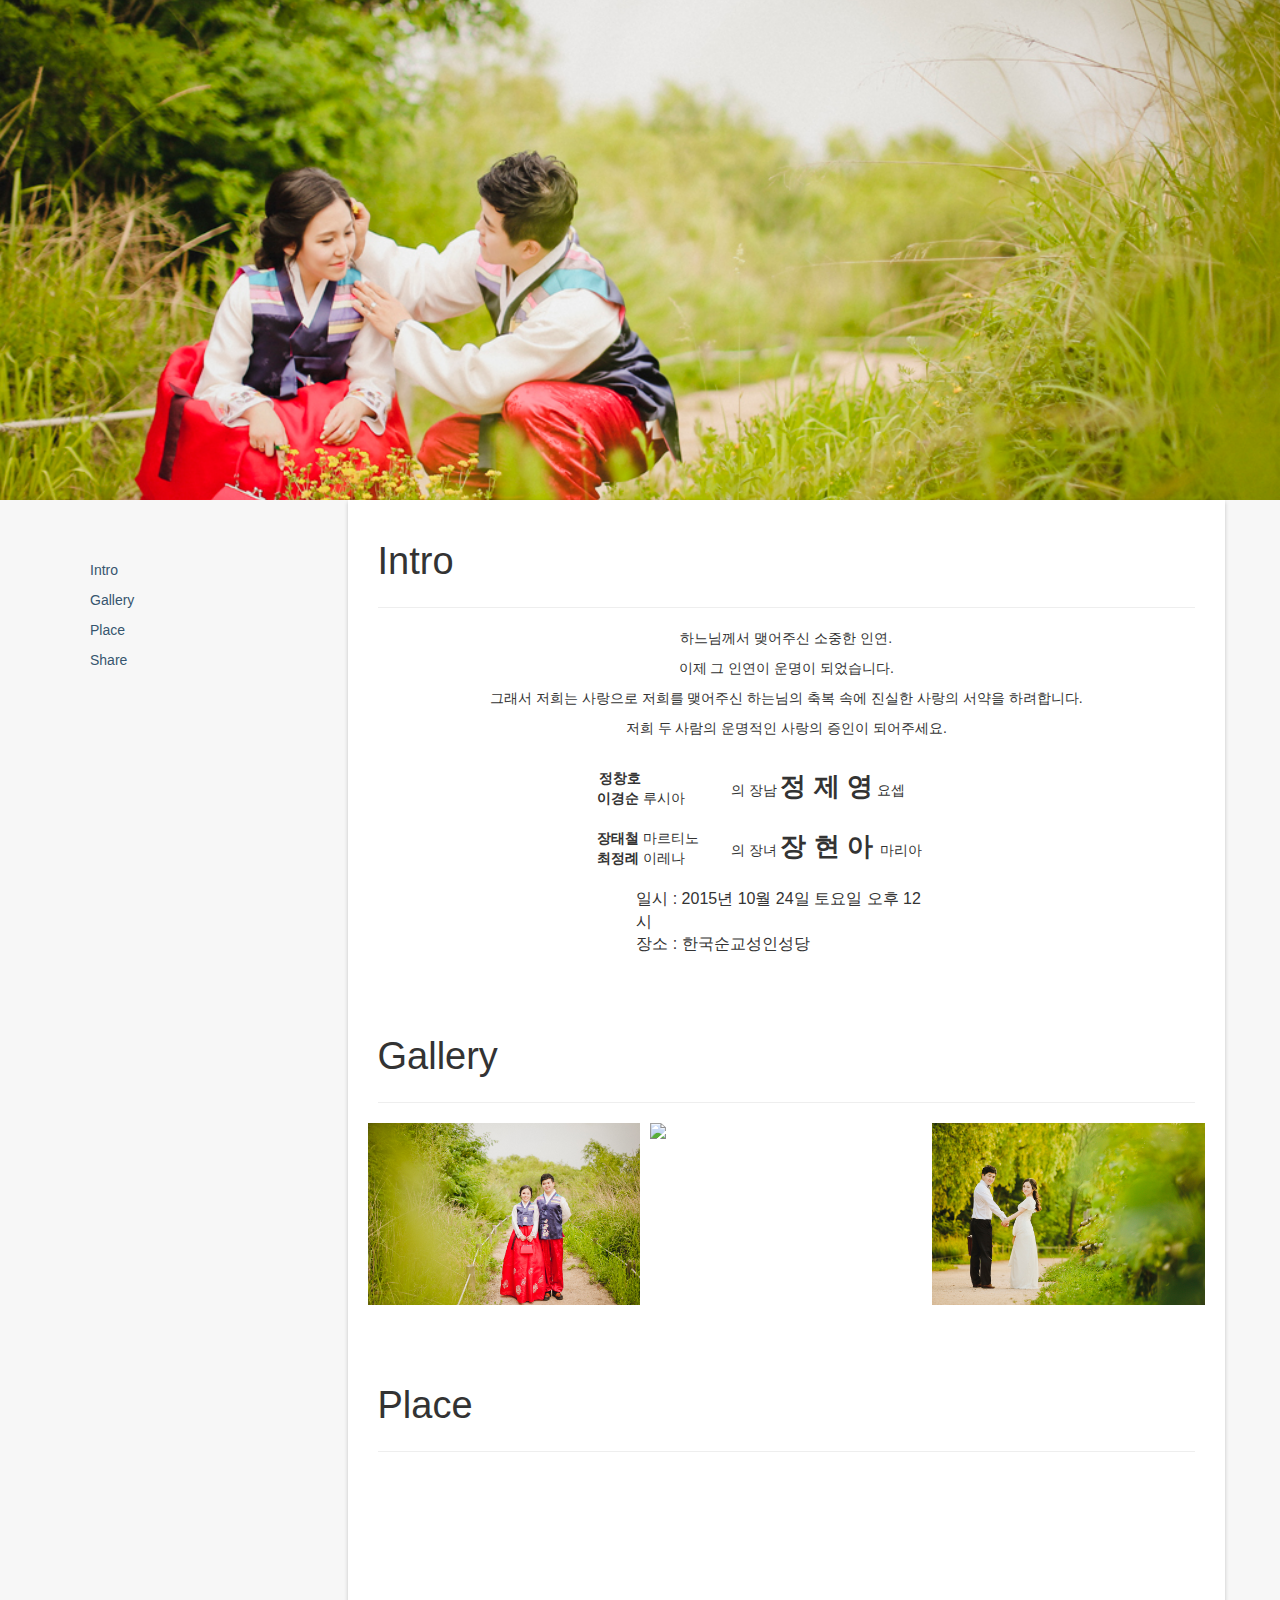
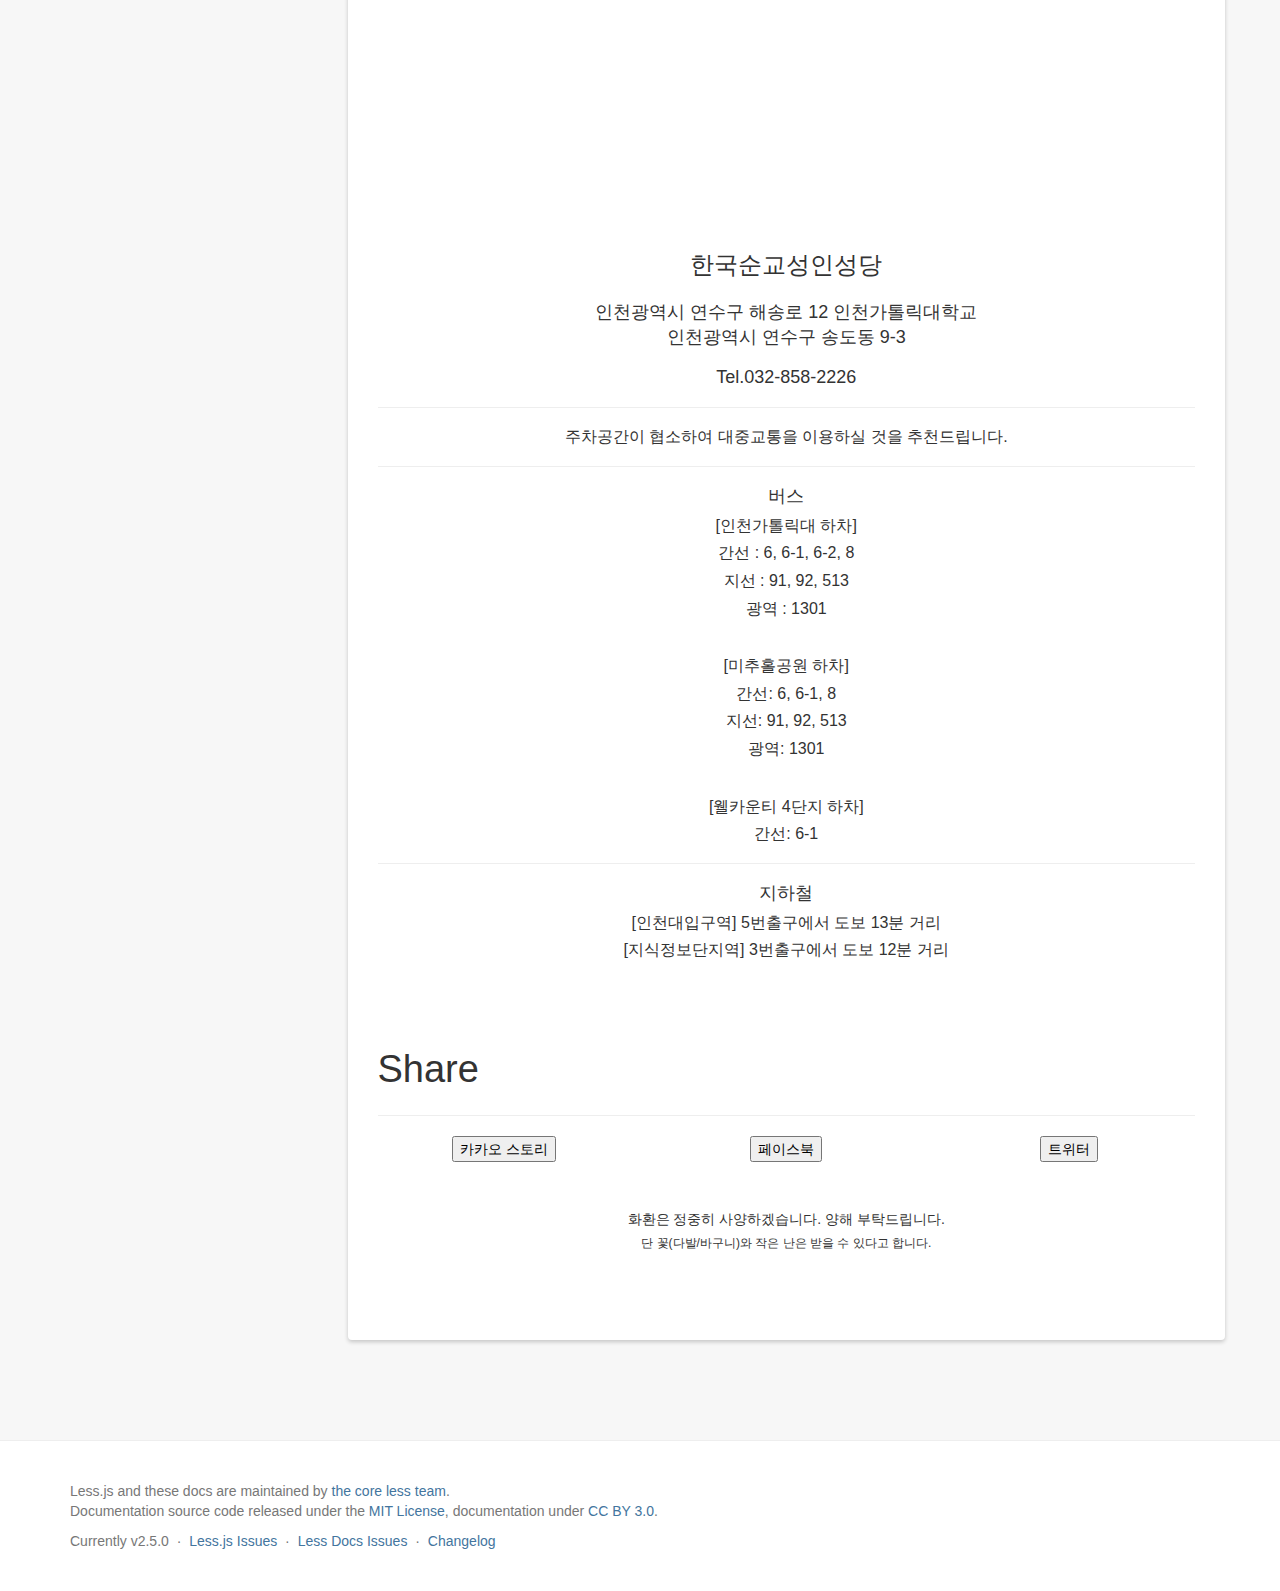
==== hyeona/index.html @ f3c3604b "이미지 변환" ====
<!DOCTYPE html>
<html lang="en">
  <head>
    <meta charset="utf-8">
	<meta http-equiv="X-UA-Compatible" content="IE=edge">
	<meta name="viewport" content="width=device-width, initial-scale=1.0">
	<meta name="author" content="Song">
	<meta property="fb:app_id" content="134132606930854" />
	<meta property="og:url" content="http://rawgit.com/tkagksmsen/wedding/master/hyeona/index.html" />
	<meta property="og:type" content="website" />
	<meta property="og:title" content="Hyeona's wedding card" />
	<meta property="og:description" content="Hyeona's Wedding" />
	<meta property="og:image" content="./img/pics/TITLE.JPG" />
	<meta property="og:image:width" content="800" />
	<meta property="og:image:height" content="435" />
	
	
	
	<meta name="twitter:card" content="website">
	<meta name="twitter:title" content="Hyeona's wedding card">
	<meta name="twitter:site" content="wedding">
	<meta name="twitter:creator" content="Song Doory">
	<meta name="twitter:image" content="./img/pics/TITLE.JPG">
	<meta name="twitter:image:width" content="800" />
	<meta name="twitter:image:height" content="435" />
	<meta name="twitter:description" content="Hyeona's Wedding">
 

	<title>
	  Hyeona's Wedding
	</title>

	<!-- Main styles -->
	<link href="./css/index.css" rel="stylesheet">
	<link href="./css/ekko-lightbox.min.css" rel="stylesheet">
	<link href="./css/jquery-ui.min.css" rel="stylesheet">
	
	<!-- Core JavaScript -->
	<script src="./js/vendor/jquery-1.10.2.min.js"></script>
	<script src="./js/vendor/jquery-ui.min.js"></script>
	<script src="./js/vendor/bootstrap.min.js"></script>
	<script src="./js/vendor/bootstrap-responsive.min.css"></script>
	<script src="./js/vendor/holder.min.js"></script>
	<script src="./js/ekko-lightbox.min.js"></script>
	<script src="./js/application.js"></script>
	<script src="http://apis.daum.net/maps/maps3.js?apikey=2c4783264c49fbbbc9ff8d214ad9a406"></script>
    <script src="//developers.kakao.com/sdk/js/kakao.min.js"></script>
	 
	<!-- HTML5 shim and Respond.js IE8 support of HTML5 elements and media queries -->
	<!--[if lt IE 9]>
	  <script src="//oss.maxcdn.com/libs/html5shiv/3.7.0/html5shiv.js"></script>
	  <script src="//oss.maxcdn.com/libs/respond.js/1.3.0/respond.min.js"></script>
	<![endif]-->

	<!-- Favicons -->
	<!--link rel="shortcut icon" href="ico/favicon.ico"-->

	</head>
	<body class="index">
		<div class="docs-header topBG" id="content">
		  &nbsp;
		</div>
			
		<div class="container docs-container">
			<div class="row">
				<div class="col-md-3">
				  <div class="sidebar hidden-print" role="complementary">
					<div id="navigation">
						<ul class="nav sidenav">
							<li><a href="#card-intro">Intro</a></li>
							<li><a href="#card-gallery">Gallery</a></li>
							<li><a href="#card-place">Place</a></li>
							<li><a href="#card-share">Share</a></li>
						</ul>
					</div>
				  </div>
				</div>
				<div class="col-md-9" role="main">
					<div class="panel docs-content">
						
						<div class="docs-section">
							<div class="page-header">
								<h1 class="docs-heading">Intro<span class="anchor-target" id="card-intro"></span>
								<a href="#card-intro" name="card-intro" class="anchor glyphicon glyphicon-link"></a></h1>
							</div>
							<p class="text-center">하느님께서 맺어주신 소중한 인연.</p>
							<p class="text-center">이제 그 인연이 운명이 되었습니다.</p>
							<p class="text-center">그래서 저희는 사랑으로 저희를 맺어주신 하는님의 축복 속에 진실한 사랑의 서약을 하려합니다.</p>
							<p class="text-center">저희 두 사람의 운명적인 사랑의 증인이 되어주세요.</p>
							
							<div class="row card-name-label-spacing">
								  <div class="col-xs-5" style="text-align:right">
									<b>정창호</b> &nbsp;&nbsp;&nbsp;&nbsp;&nbsp;&nbsp;&nbsp;&nbsp;&nbsp;&nbsp;&nbsp;&nbsp;&nbsp;&nbsp;<div class="card-name-label-block-spacing"></div><br>
									<b>이경순</b> 루시아&nbsp;&nbsp;&nbsp;&nbsp;
								  </div>
								  <div class="col-xs-7">의 장남 <span class="card-name-label">정 제 영</span> 요셉</div>
							</div>
							<div class="row card-name-label-spacing">
								  <div class="col-xs-5" style="text-align:right">
									<b>장태철</b> 마르티노<div class="card-name-label-block-spacing"></div><div class="card-name-label-block-spacing"></div><br>
									<b>최정례</b> 이레나&nbsp;&nbsp;&nbsp;&nbsp;
								  </div>
								  <div class="col-xs-7">의 장녀 <span class="card-name-label">장 현 아 </span> 마리아</div>
							</div>
							
							<br>
							<ul style="width:300px; margin:0px auto; font-size:16px; list-style:none; padding-left:0px;">
								<li>일시 : 2015년 10월 24일 토요일 오후 12시</li>
								<li>장소 : 한국순교성인성당</li>
							</ul>
						</div>
						
						<div class="docs-section">
							<div class="page-header">
								<h1 class="docs-heading">Gallery<span class="anchor-target" id="card-gallery"></span>
								<a href="#card-gallery" name="card-gallery" class="anchor glyphicon glyphicon-link"></a></h1>
							</div>
							
							
							
							<div class="row gallery-row">
								<a href="./img/pics/IMG_01.jpg" data-toggle="lightbox" data-gallery="navigateTo" class="col-xs-4">
									<img src="./img/pics/IMG_01.jpg" class="img-responsive">
								</a>
								<a href="./img/pics/IMG_02.jpg" data-toggle="lightbox" data-gallery="navigateTo" class="col-xs-4">
									<img src="./img/pics/IMG_02.jpg" class="img-responsive">
								</a>
								<a href="./img/pics/IMG_03.jpg" data-toggle="lightbox" data-gallery="navigateTo" class="col-xs-4">
									<img src="./img/pics/IMG_03.jpg" class="img-responsive">
								</a>
							</div>
							
							
							
							<script type="text/javascript">
								$(document).ready(function ($) {

									// delegate calls to data-toggle="lightbox"
									$(document).delegate('*[data-toggle="lightbox"]:not([data-gallery="navigateTo"])', 'click', function(event) {
										event.preventDefault();
										return $(this).ekkoLightbox({
											onShown: function() {
												if (window.console) {
													return console.log('Checking our the events huh?');
												}
											},
											onNavigate: function(direction, itemIndex) {
												if (window.console) {
													return console.log('Navigating '+direction+'. Current item: '+itemIndex);
												}
											}
										});
									});

									//Programatically call
									$('#open-image').click(function (e) {
										e.preventDefault();
										$(this).ekkoLightbox();
									});
									$('#open-youtube').click(function (e) {
										e.preventDefault();
										$(this).ekkoLightbox();
									});

									$(document).delegate('*[data-gallery="navigateTo"]', 'click', function(event) {
										event.preventDefault();
										return $(this).ekkoLightbox({
											onShown: function() {
												var a = this.modal_content.find('.modal-footer a');
												if(a.length > 0) {
													a.click(function(e) {
														e.preventDefault();
														this.navigateTo(2);
													}.bind(this));
												}
											}
										});
									});

								});
							</script>
						</div>
						
						
						
						<div class="docs-section">
							<div class="page-header">
								<h1 class="docs-heading">Place<span class="anchor-target" id="card-place"></span>
								<a href="#card-place" name="card-place" class="anchor glyphicon glyphicon-link"></a></h1>
							</div>
							<div id="placeMap" style="width:100%;height:350px;"></div>
							<h3 class="text-center">한국순교성인성당</h2>
							<div class="row">
								<h4 class="text-center" style="margin-bottom:5px;">인천광역시 연수구 해송로 12 인천가톨릭대학교</h4>
								<h4 class="text-center" style="margin-top:5px;">인천광역시 연수구 송도동 9-3</h4>
							</div>
							<h4 class="text-center">Tel.032-858-2226</h4>
							<hr>
							<h4 class="text-center little">주차공간이 협소하여 대중교통을 이용하실 것을 추천드립니다.</h4>
							<hr>
							<h4 class="text-center">버스</h4>
							<h4 class="text-center little">[인천가톨릭대 하차]</h4>
							<h4 class="text-center little">간선 : 6, 6-1, 6-2, 8</h4>
							<h4 class="text-center little">지선 : 91, 92, 513</h4>
							<h4 class="text-center little">광역 : 1301</h4>
							<br>
							<h4 class="text-center little">[미추홀공원 하차]</h4>
							<h4 class="text-center little">간선: 6, 6-1, 8</h4>
							<h4 class="text-center little">지선: 91, 92, 513</h4>
							<h4 class="text-center little">광역: 1301</h4>
							<br>
							<h4 class="text-center little">[웰카운티 4단지 하차]</h4>
							<h4 class="text-center little">간선: 6-1</h4>
							<hr>
							<h4 class="text-center">지하철</h4>
							<h4 class="text-center little">[인천대입구역] 5번출구에서 도보 13분 거리</h4>
							<h4 class="text-center little">[지식정보단지역] 3번출구에서 도보 12분 거리</h4>
							
							
							<script>
								$(function() {
									var mapContainer = $('#placeMap')[0], // 지도를 표시할 div 
										mapOption = { 
											center: new daum.maps.LatLng(37.3831314, 126.645149), // 지도의 중심좌표
											level: 3 // 지도의 확대 레벨
										};

									// 지도를 표시할 div와  지도 옵션으로  지도를 생성합니다
									var map = new daum.maps.Map(mapContainer, mapOption); 
									
									// 지도를 클릭한 위치에 표출할 마커입니다
									var marker = new daum.maps.Marker({ 
										// 지도 중심좌표에 마커를 생성합니다 
										position: map.getCenter() 
									}); 
									// 지도에 마커를 표시합니다
									marker.setMap(map);
								});
							</script>
						</div>
						
						<div class="docs-section">
							<div class="page-header">
								<h1 class="docs-heading">Share<span class="anchor-target" id="card-share"></span>
								<a href="#card-share" name="card-share" class="anchor glyphicon glyphicon-link"></a></h1>
							</div>
							
							<div class="row">
								<div class="col-xs-4 text-center">
									<button id="share-to-kakaostory">
										카카오 스토리
									</button>
									<div id="kakaostory-share-button" data-url="https://dev.kakao.com"></div>
								</div>
								
								<div class="col-xs-4 text-center">
									<button id="share-to-facebook">
										페이스북
									</button>
								</div>
								
								<div class="col-xs-4 text-center">
									<a href="https://twitter.com/share" class="twitter-share-button" data-url="http://rawgit.com/">
										<button>트위터</button>
									</a>
								</div>
								
								
								
							</div>
							<script type="text/javascript">
								
								//facebook api init logic
								(function(d, s, id){
									var js, fjs = d.getElementsByTagName(s)[0];
									if (d.getElementById(id)) {return;}
									js = d.createElement(s); js.id = id;
									js.src = "http://connect.facebook.net/en_US/sdk.js";
									fjs.parentNode.insertBefore(js, fjs);
								}(document, 'script', 'facebook-jssdk'));
								
								!function(d,s,id){
									var js,fjs=d.getElementsByTagName(s)[0],p=/^http:/.test(d.location)?'http':'https';
									if(!d.getElementById(id)){js=d.createElement(s);
										js.id=id;js.src=p+'://platform.twitter.com/widgets.js';
										fjs.parentNode.insertBefore(js,fjs);
									}
								}(document, 'script', 'twitter-wjs');
								
								(function (d, s, id) {
									var js, fjs = d.getElementsByTagName(s)[0];
									if (d.getElementById(id)) return;
									js = d.createElement(s); js.id = id;
									js.src = "//developers.kakao.com/sdk/js/kakao.story.min.js";
									fjs.parentNode.insertBefore(js, fjs);
								}(document, 'script', 'kakao-js-sdk'));
								
								
								
								
								window.fbAsyncInit = function() {
									FB.init({
										appId      : '134132606930854',
										xfbml      : true,
										version    : 'v2.4'
									});
								};
								Kakao.init('757006e3861d0bbd6b09edb25dc43bc7');
								
								$(function() {
								});
								
								//페이스북 공유하기
								$("#share-to-facebook").click(function() {
									FB.ui({
										method: 'share_open_graph',
										action_type: 'og.likes',
										action_properties: JSON.stringify({
											object:'http://rawgit.com/tkagksmsen/wedding/master/hyeona/index.html',
										})
									}, function(response){});
								});
								
								//카카오스토리 공유하기
								/*
								Kakao.Story.createShareButton({
									container: '#share-to-kakaostory',
									url: 'http://rawgit.com/tkagksmsen/wedding/master/hyeona/index.html',
									text: '현아님께서 결혼하십니다~'
								});
								*/
								$("#share-to-kakaostory").click(function() {
									Kakao.Story.share({
									  url: 'http://rawgit.com/tkagksmsen/wedding/master/hyeona/index.html',
									  text: '현아님께서 결혼하십니다~'
									});
								});
									
									
									
									
								
							</script>
						</div>
						
						
						<div class="docs-section">
							<h5 class="text-center">화환은 정중히 사양하겠습니다. 양해 부탁드립니다.</h5>
							<h6 class="text-center">단 꽃(다발/바구니)와 작은 난은 받을 수 있다고 합니다.</h6>
						</div>
					</div>
				</div>
			</div>
		</div>
		

			
		<footer class="footer" role="contentinfo">
			<div class="container">
				<p>Less.js and these docs are maintained by <a href="about/#team">the core less team</a>.</p>
				<p>Documentation source code released under the <a href="https://github.com/less/less-docs/blob/master/LICENSE-MIT" target="_blank">MIT License</a>, documentation under <a href="http://creativecommons.org/licenses/by/3.0/">CC BY 3.0</a>.</p>
				<ul class="footer-links">
				  <li>Currently v2.5.0</li>
				  
				  <li class="muted">&#xB7;</li>
				  <li><a href="https://github.com/less/less.js/issues">Less.js Issues</a></li>
				  <li class="muted">&#xB7;</li>
				  <li><a href="https://github.com/less/less-docs/issues?&amp;state=open">Less Docs Issues</a></li>
				  <li class="muted">&#xB7;</li>
				  <li><a href="https://github.com/less/less.js/blob/master/CHANGELOG.md">Changelog</a></li>
				  
				</ul>
		  </div>
		</footer>
	</body>
</html>
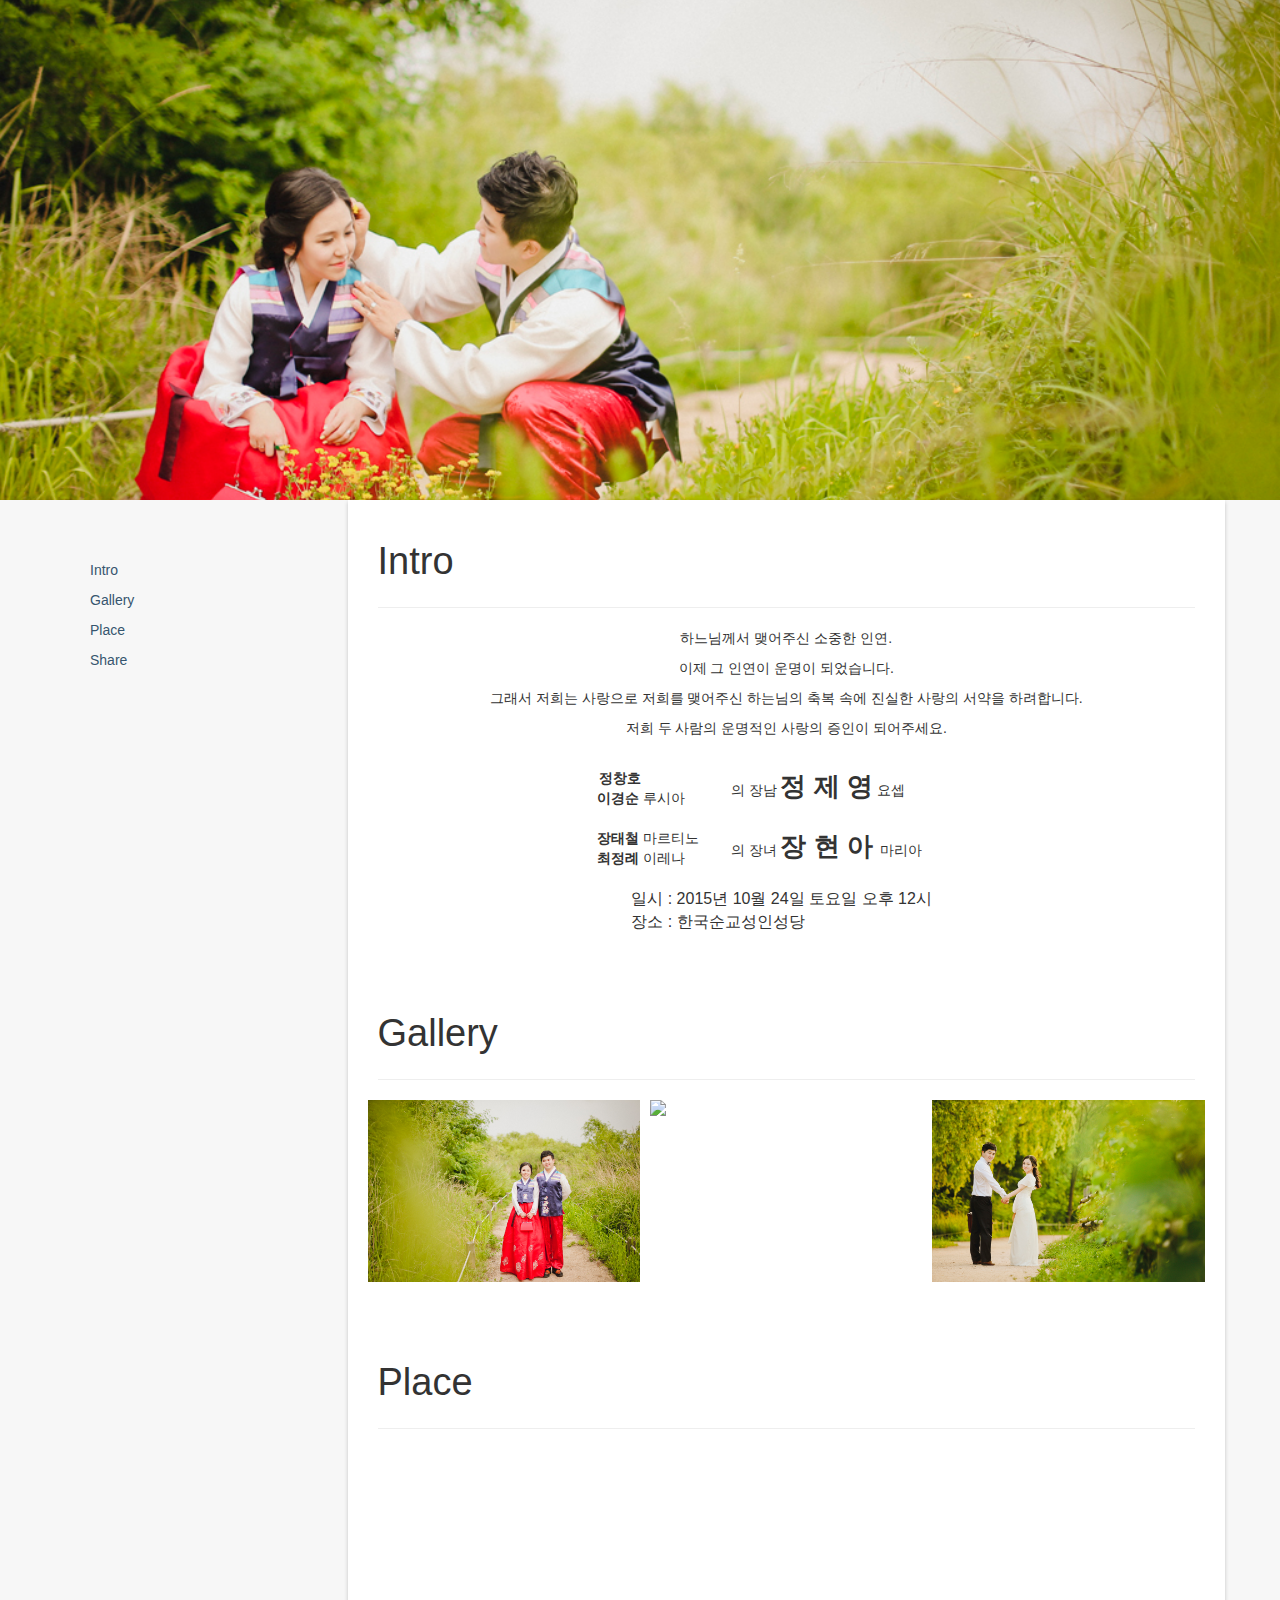
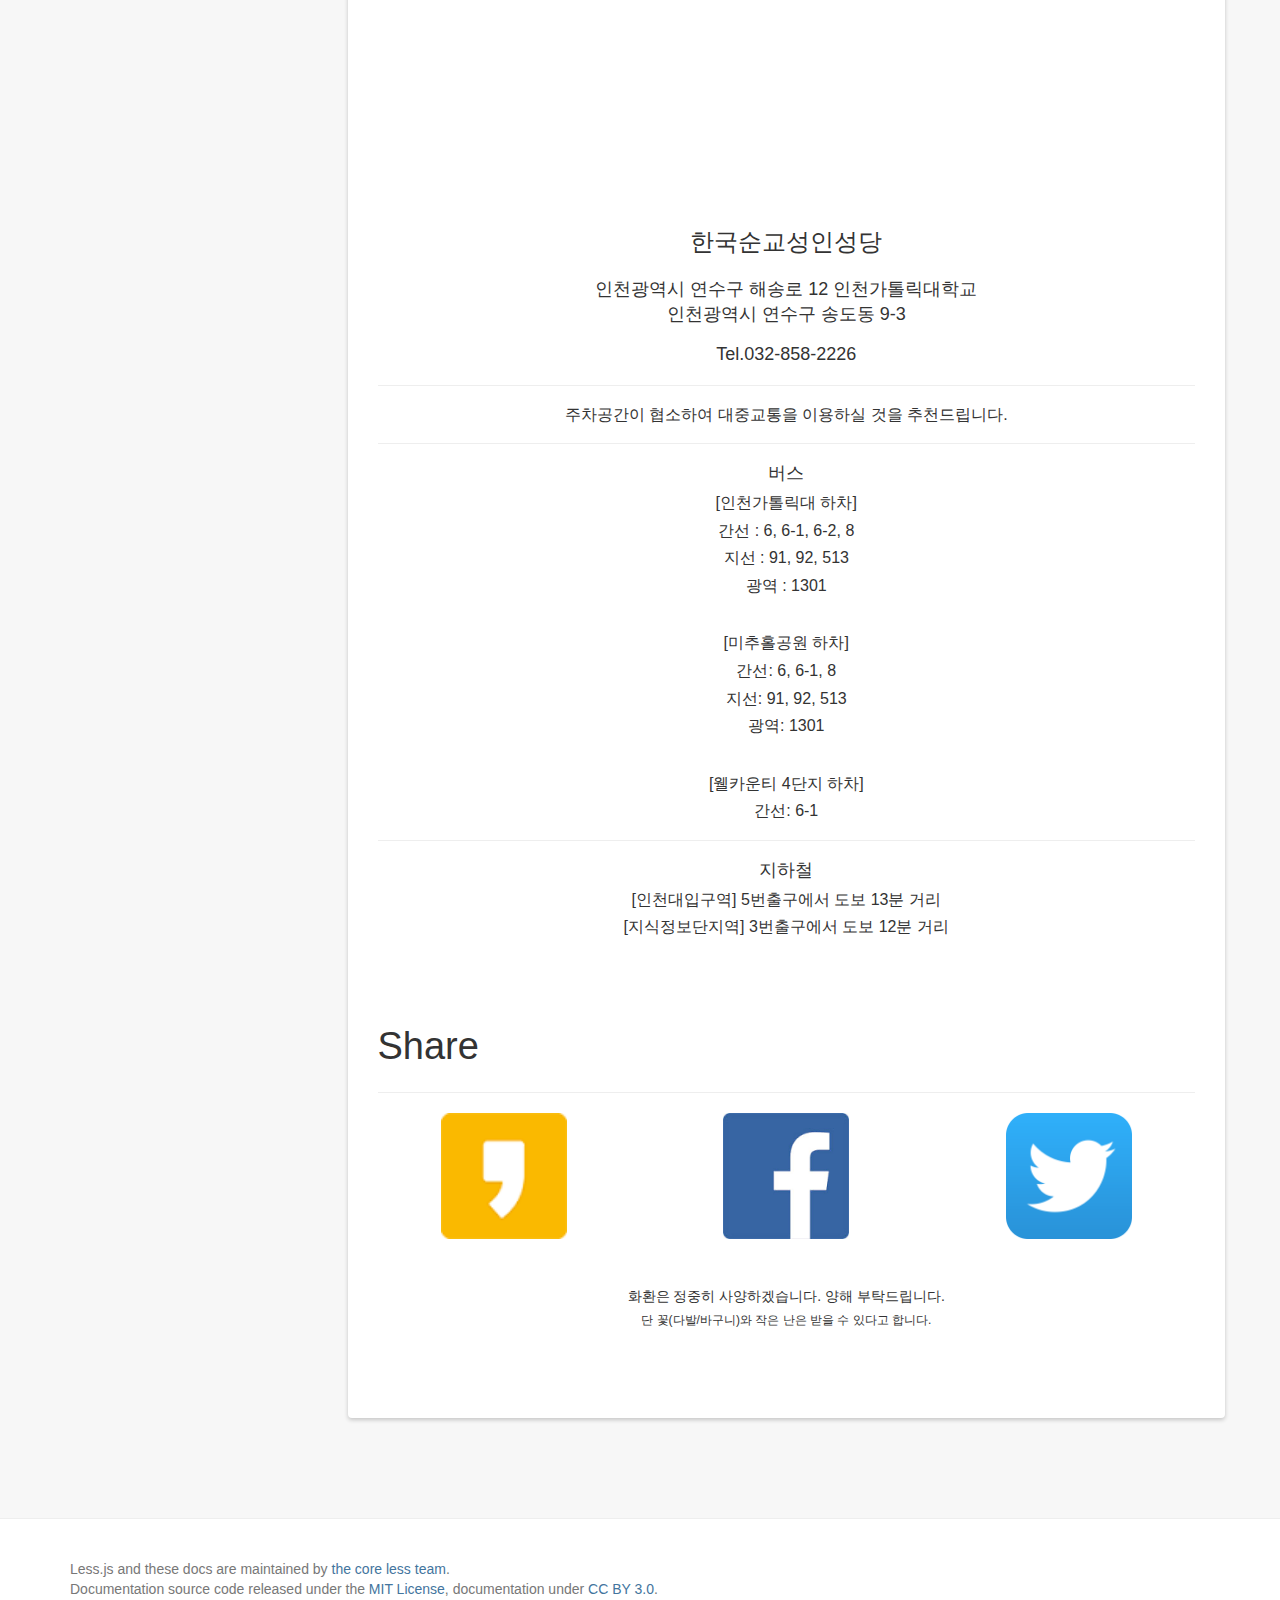
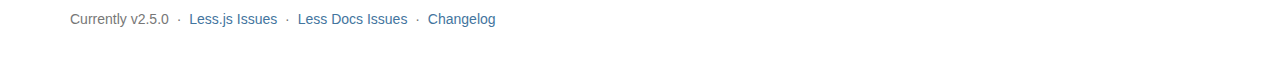
==== commit a36200f1: "이미지 변환" ====
--- a/hyeona/index.html
+++ b/hyeona/index.html
@@ -10,7 +10,7 @@
 	<meta property="og:type" content="website" />
 	<meta property="og:title" content="Hyeona's wedding card" />
 	<meta property="og:description" content="Hyeona's Wedding" />
-	<meta property="og:image" content="./img/pics/TITLE.JPG" />
+	<meta property="og:image" content="./img/pics/titleImg.jpg" />
 	<meta property="og:image:width" content="800" />
 	<meta property="og:image:height" content="435" />
 	
@@ -20,7 +20,7 @@
 	<meta name="twitter:title" content="Hyeona's wedding card">
 	<meta name="twitter:site" content="wedding">
 	<meta name="twitter:creator" content="Song Doory">
-	<meta name="twitter:image" content="./img/pics/TITLE.JPG">
+	<meta name="twitter:image" content="./img/pics/titleImg.jpg">
 	<meta name="twitter:image:width" content="800" />
 	<meta name="twitter:image:height" content="435" />
 	<meta name="twitter:description" content="Hyeona's Wedding">
@@ -104,7 +104,7 @@
 							</div>
 							
 							<br>
-							<ul style="width:300px; margin:0px auto; font-size:16px; list-style:none; padding-left:0px;">
+							<ul style="width:310px; margin:0px auto; font-size:16px; list-style:none; padding-left:0px;">
 								<li>일시 : 2015년 10월 24일 토요일 오후 12시</li>
 								<li>장소 : 한국순교성인성당</li>
 							</ul>
@@ -119,14 +119,14 @@
 							
 							
 							<div class="row gallery-row">
-								<a href="./img/pics/IMG_01.jpg" data-toggle="lightbox" data-gallery="navigateTo" class="col-xs-4">
-									<img src="./img/pics/IMG_01.jpg" class="img-responsive">
+								<a href="./img/pics/img01.jpg" data-toggle="lightbox" data-gallery="navigateTo" class="col-xs-4">
+									<img src="./img/pics/img01.jpg" class="img-responsive">
 								</a>
-								<a href="./img/pics/IMG_02.jpg" data-toggle="lightbox" data-gallery="navigateTo" class="col-xs-4">
-									<img src="./img/pics/IMG_02.jpg" class="img-responsive">
+								<a href="./img/pics/img02.jpg" data-toggle="lightbox" data-gallery="navigateTo" class="col-xs-4">
+									<img src="./img/pics/img02.jpg" class="img-responsive">
 								</a>
-								<a href="./img/pics/IMG_03.jpg" data-toggle="lightbox" data-gallery="navigateTo" class="col-xs-4">
-									<img src="./img/pics/IMG_03.jpg" class="img-responsive">
+								<a href="./img/pics/img03.jpg" data-toggle="lightbox" data-gallery="navigateTo" class="col-xs-4">
+									<img src="./img/pics/img03.jpg" class="img-responsive">
 								</a>
 							</div>
 							
@@ -247,22 +247,29 @@
 							
 							<div class="row">
 								<div class="col-xs-4 text-center">
+									<!--
 									<button id="share-to-kakaostory">
 										카카오 스토리
 									</button>
+									-->
+									<img src="./img/btn/kakaostory.png" id="share-to-kakaostory" style="width:50%; cursor:pointer;">
 									<div id="kakaostory-share-button" data-url="https://dev.kakao.com"></div>
 								</div>
 								
 								<div class="col-xs-4 text-center">
+									<!--
 									<button id="share-to-facebook">
 										페이스북
 									</button>
+									-->
+									<img src="./img/btn/facebook.png" id="share-to-facebook" style="width:50%; cursor:pointer;">
 								</div>
 								
 								<div class="col-xs-4 text-center">
-									<a href="https://twitter.com/share" class="twitter-share-button" data-url="http://rawgit.com/">
-										<button>트위터</button>
+									<a href="https://twitter.com/share?url=http://rawgit.com/tkagksmsen/wedding/master/hyeona/index.html" target="_blank">
+										<img src="./img/btn/twitter.png" style="width:50%;">
 									</a>
+									
 								</div>
 								
 								
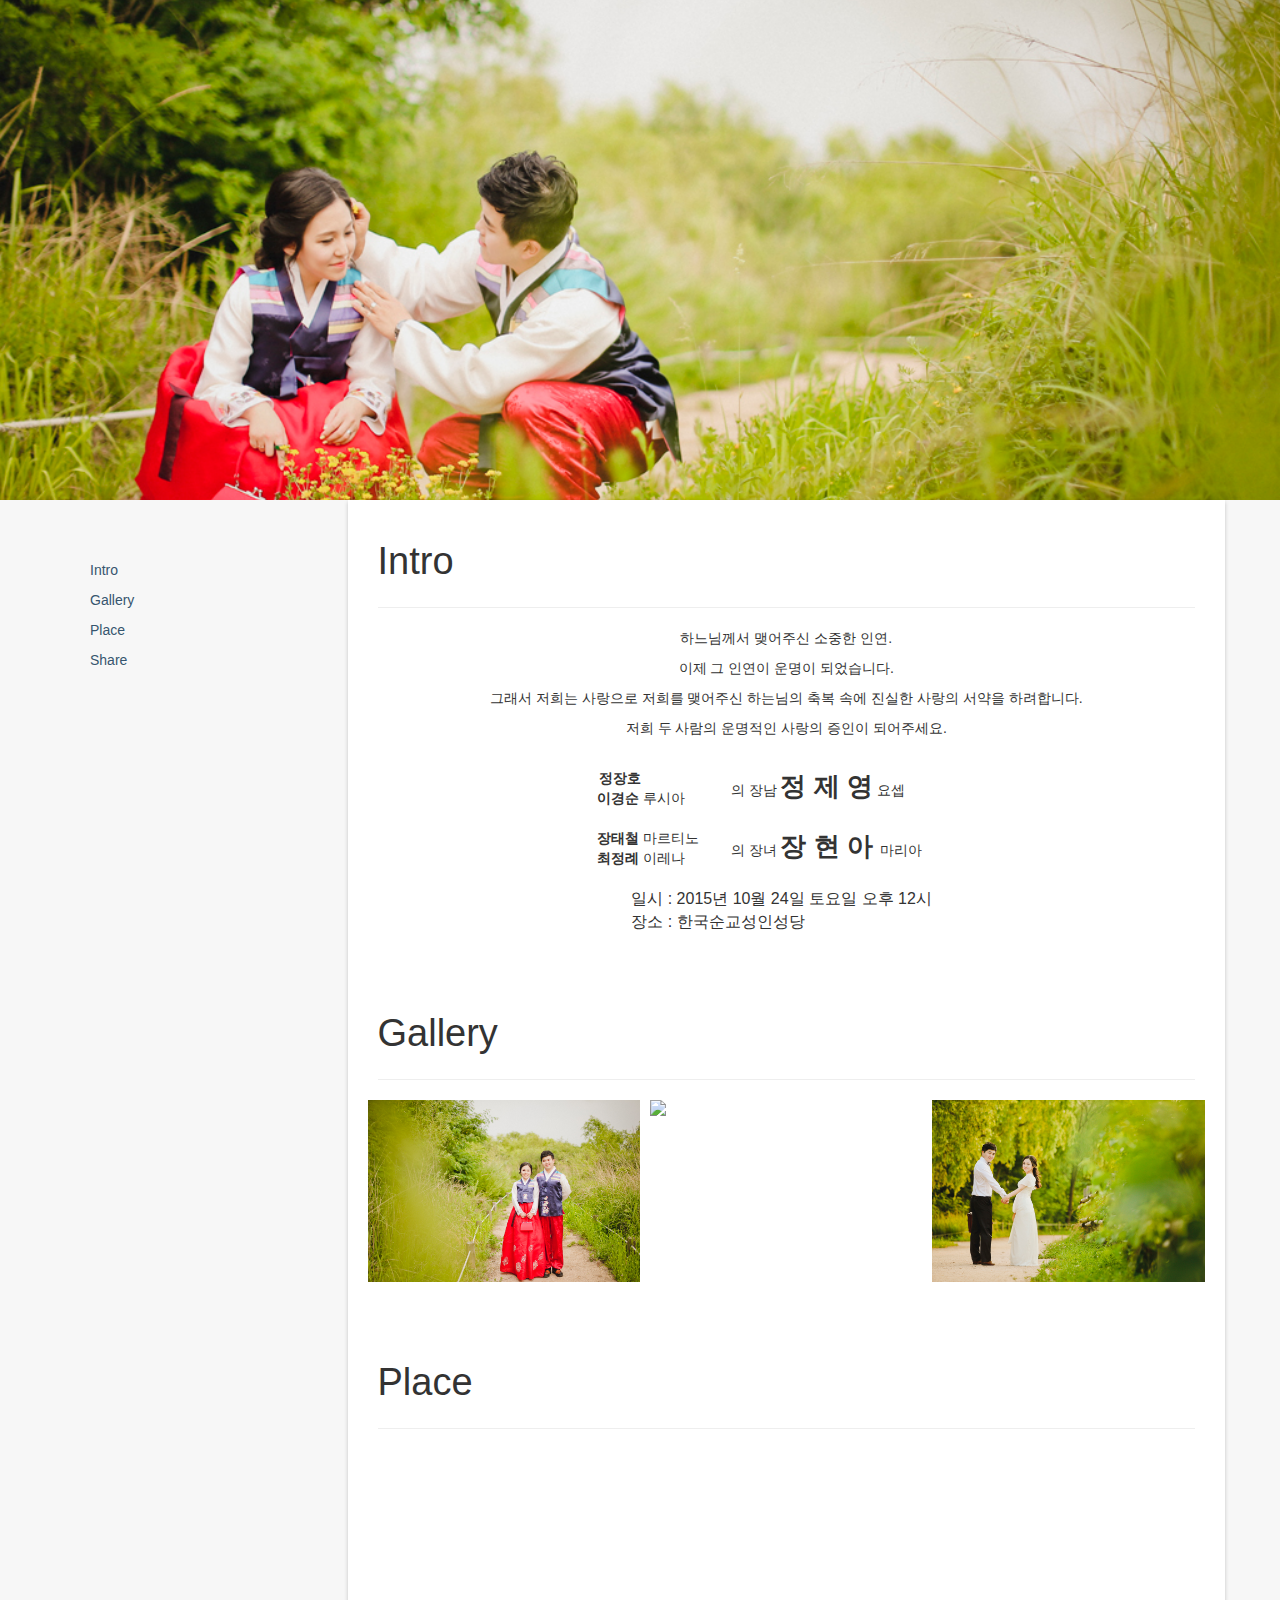
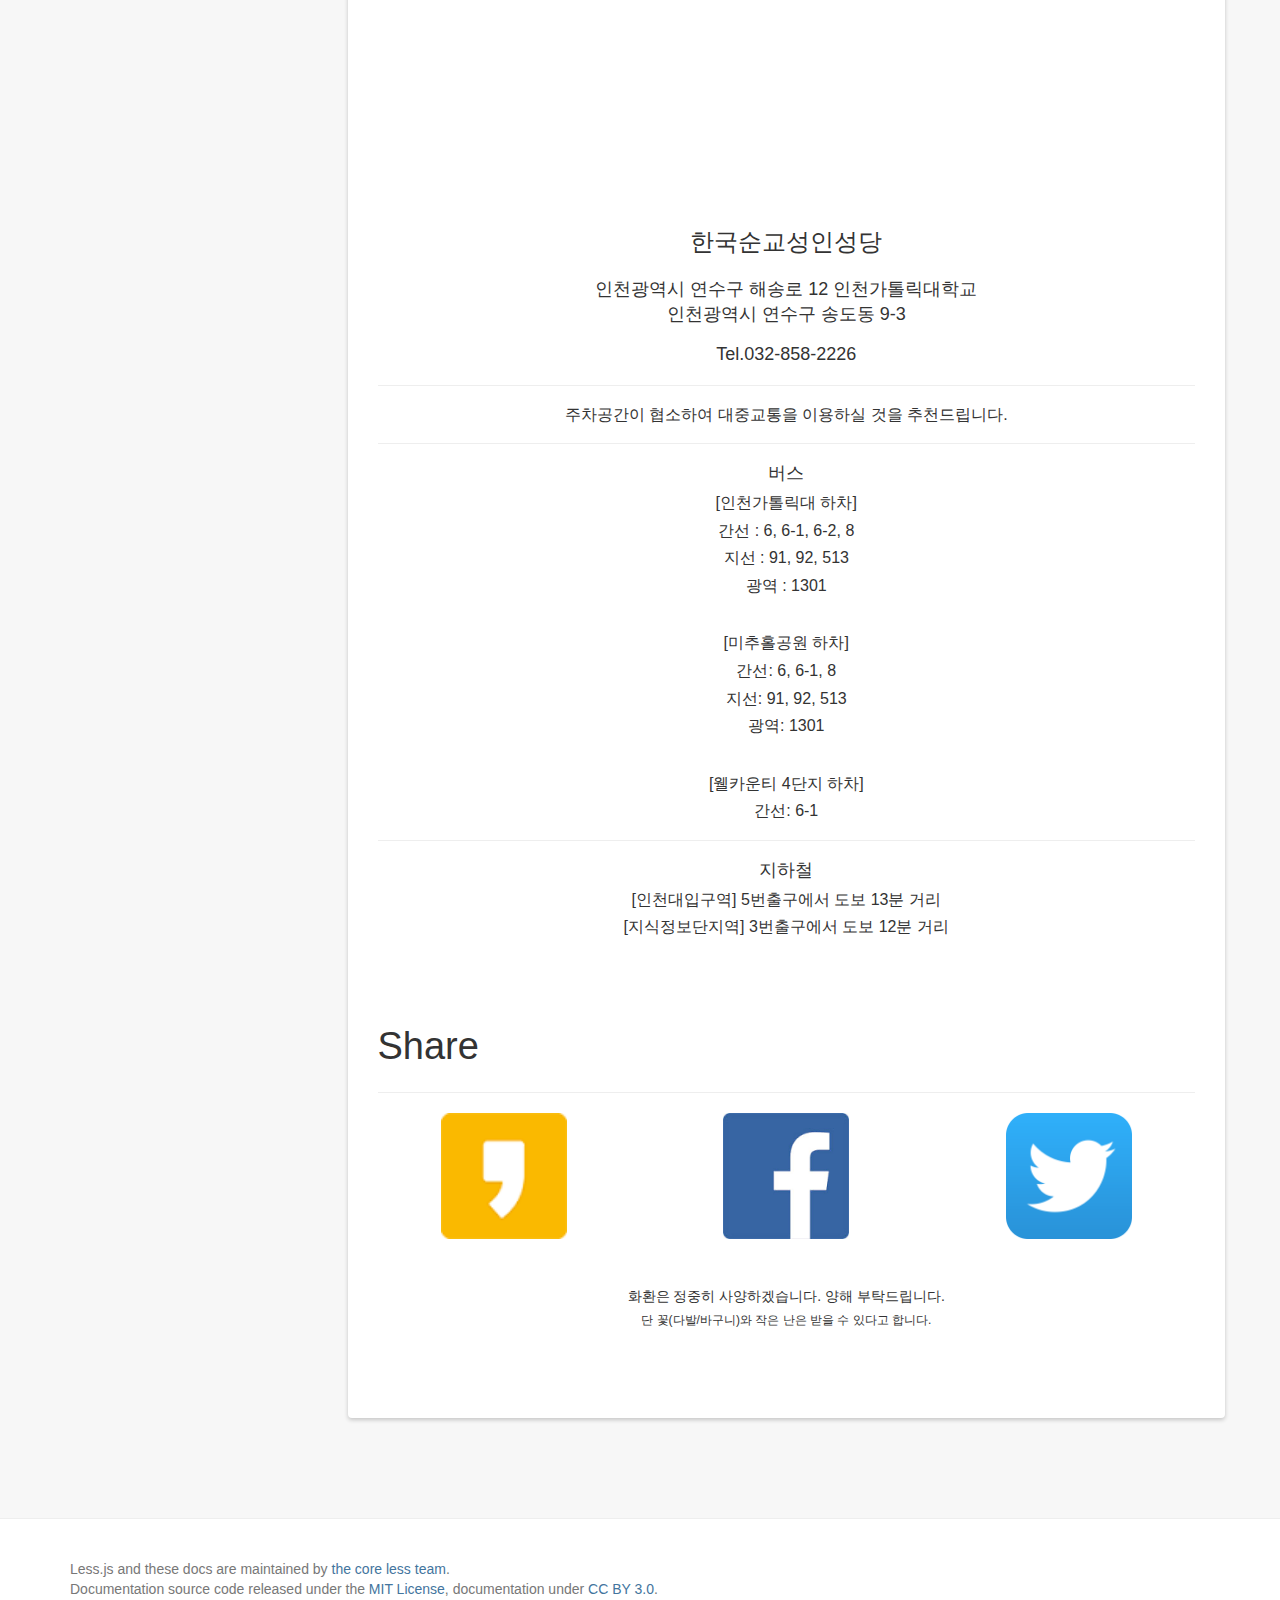
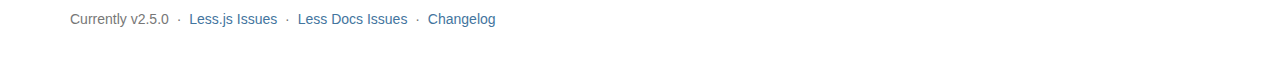
==== commit a49f48eb: "아버님 성함 변경" ====
--- a/hyeona/index.html
+++ b/hyeona/index.html
@@ -10,7 +10,7 @@
 	<meta property="og:type" content="website" />
 	<meta property="og:title" content="Hyeona's wedding card" />
 	<meta property="og:description" content="Hyeona's Wedding" />
-	<meta property="og:image" content="./img/pics/titleImg.jpg" />
+	<meta property="og:image" content="http://rawgit.com/tkagksmsen/wedding/master/hyeona/img/pics/titleImg.jpg" />
 	<meta property="og:image:width" content="800" />
 	<meta property="og:image:height" content="435" />
 	
@@ -20,15 +20,13 @@
 	<meta name="twitter:title" content="Hyeona's wedding card">
 	<meta name="twitter:site" content="wedding">
 	<meta name="twitter:creator" content="Song Doory">
-	<meta name="twitter:image" content="./img/pics/titleImg.jpg">
+	<meta name="twitter:image" content="http://rawgit.com/tkagksmsen/wedding/master/hyeona/img/pics/titleImg.jpg">
 	<meta name="twitter:image:width" content="800" />
 	<meta name="twitter:image:height" content="435" />
 	<meta name="twitter:description" content="Hyeona's Wedding">
  
 
-	<title>
-	  Hyeona's Wedding
-	</title>
+	<title>정제영 ♡ 장현아</title>
 
 	<!-- Main styles -->
 	<link href="./css/index.css" rel="stylesheet">
@@ -90,7 +88,7 @@
 							
 							<div class="row card-name-label-spacing">
 								  <div class="col-xs-5" style="text-align:right">
-									<b>정창호</b> &nbsp;&nbsp;&nbsp;&nbsp;&nbsp;&nbsp;&nbsp;&nbsp;&nbsp;&nbsp;&nbsp;&nbsp;&nbsp;&nbsp;<div class="card-name-label-block-spacing"></div><br>
+									<b>정장호</b> &nbsp;&nbsp;&nbsp;&nbsp;&nbsp;&nbsp;&nbsp;&nbsp;&nbsp;&nbsp;&nbsp;&nbsp;&nbsp;&nbsp;<div class="card-name-label-block-spacing"></div><br>
 									<b>이경순</b> 루시아&nbsp;&nbsp;&nbsp;&nbsp;
 								  </div>
 								  <div class="col-xs-7">의 장남 <span class="card-name-label">정 제 영</span> 요셉</div>
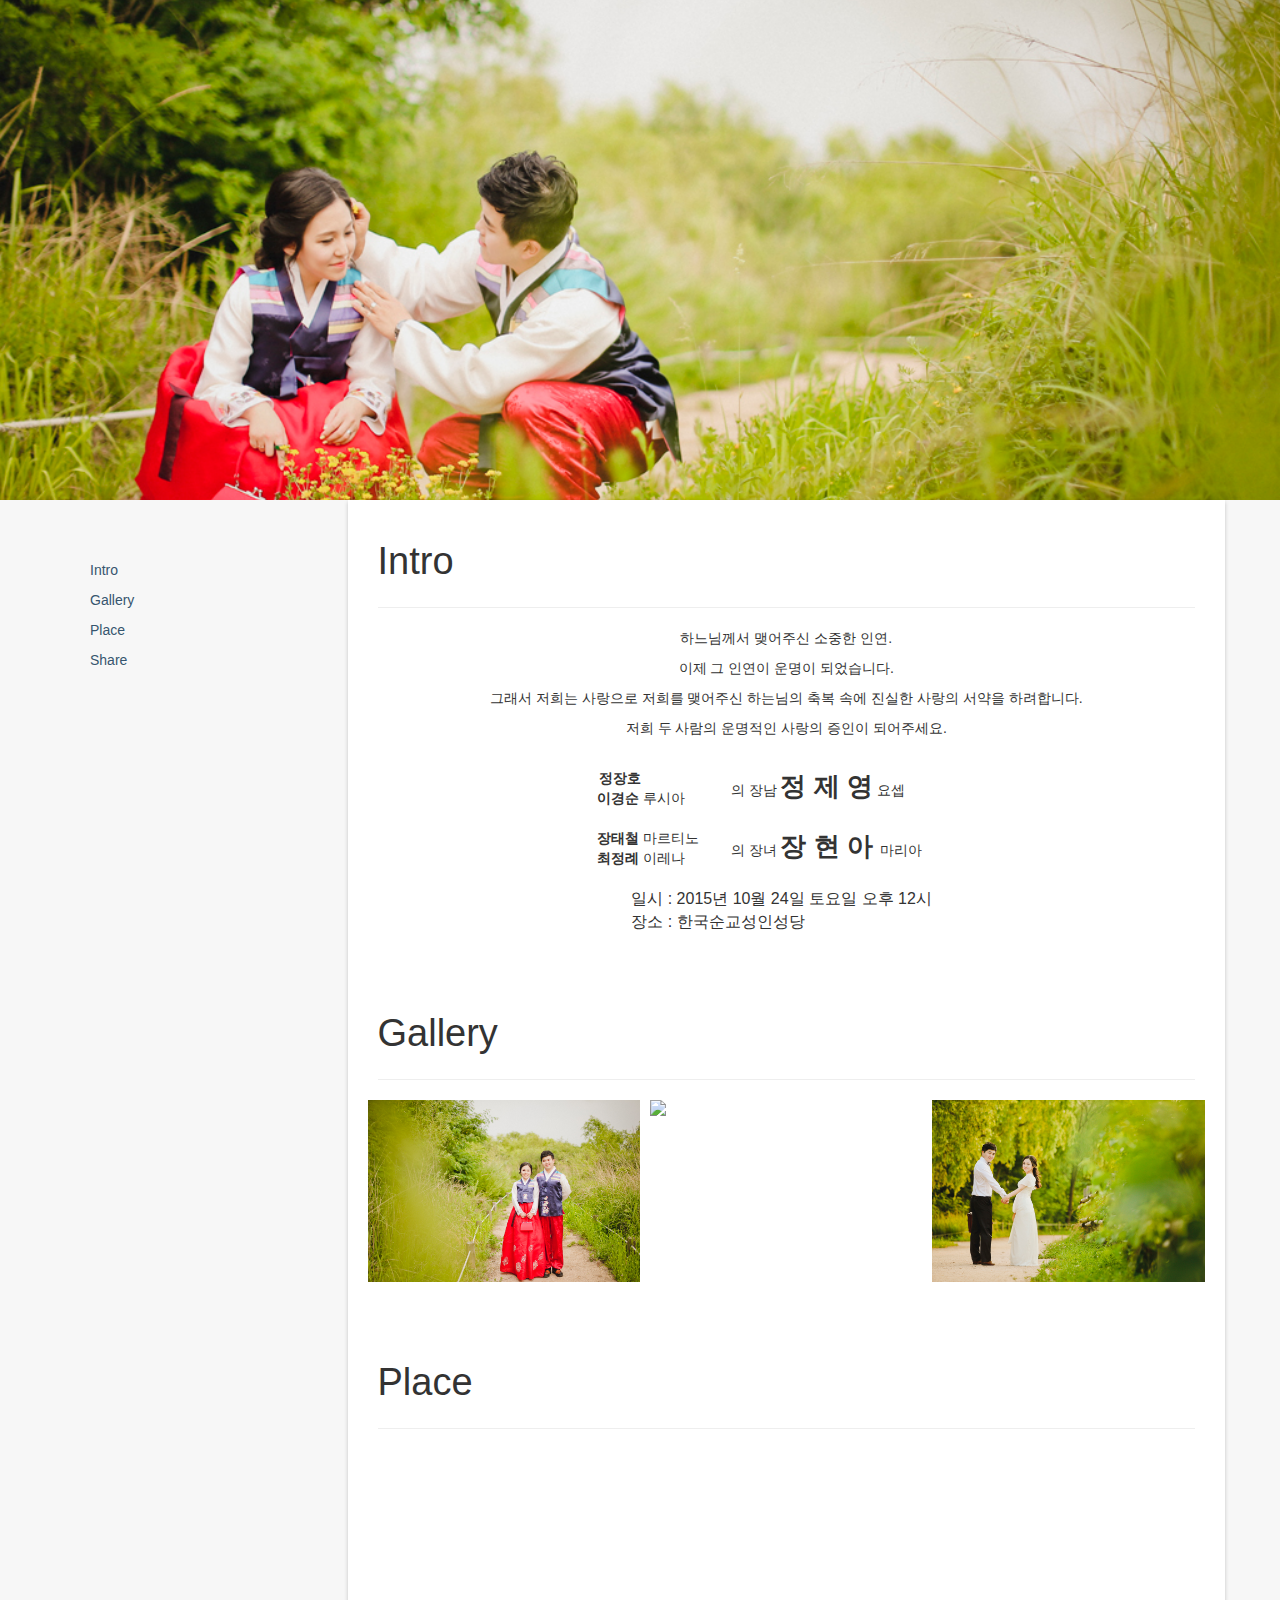
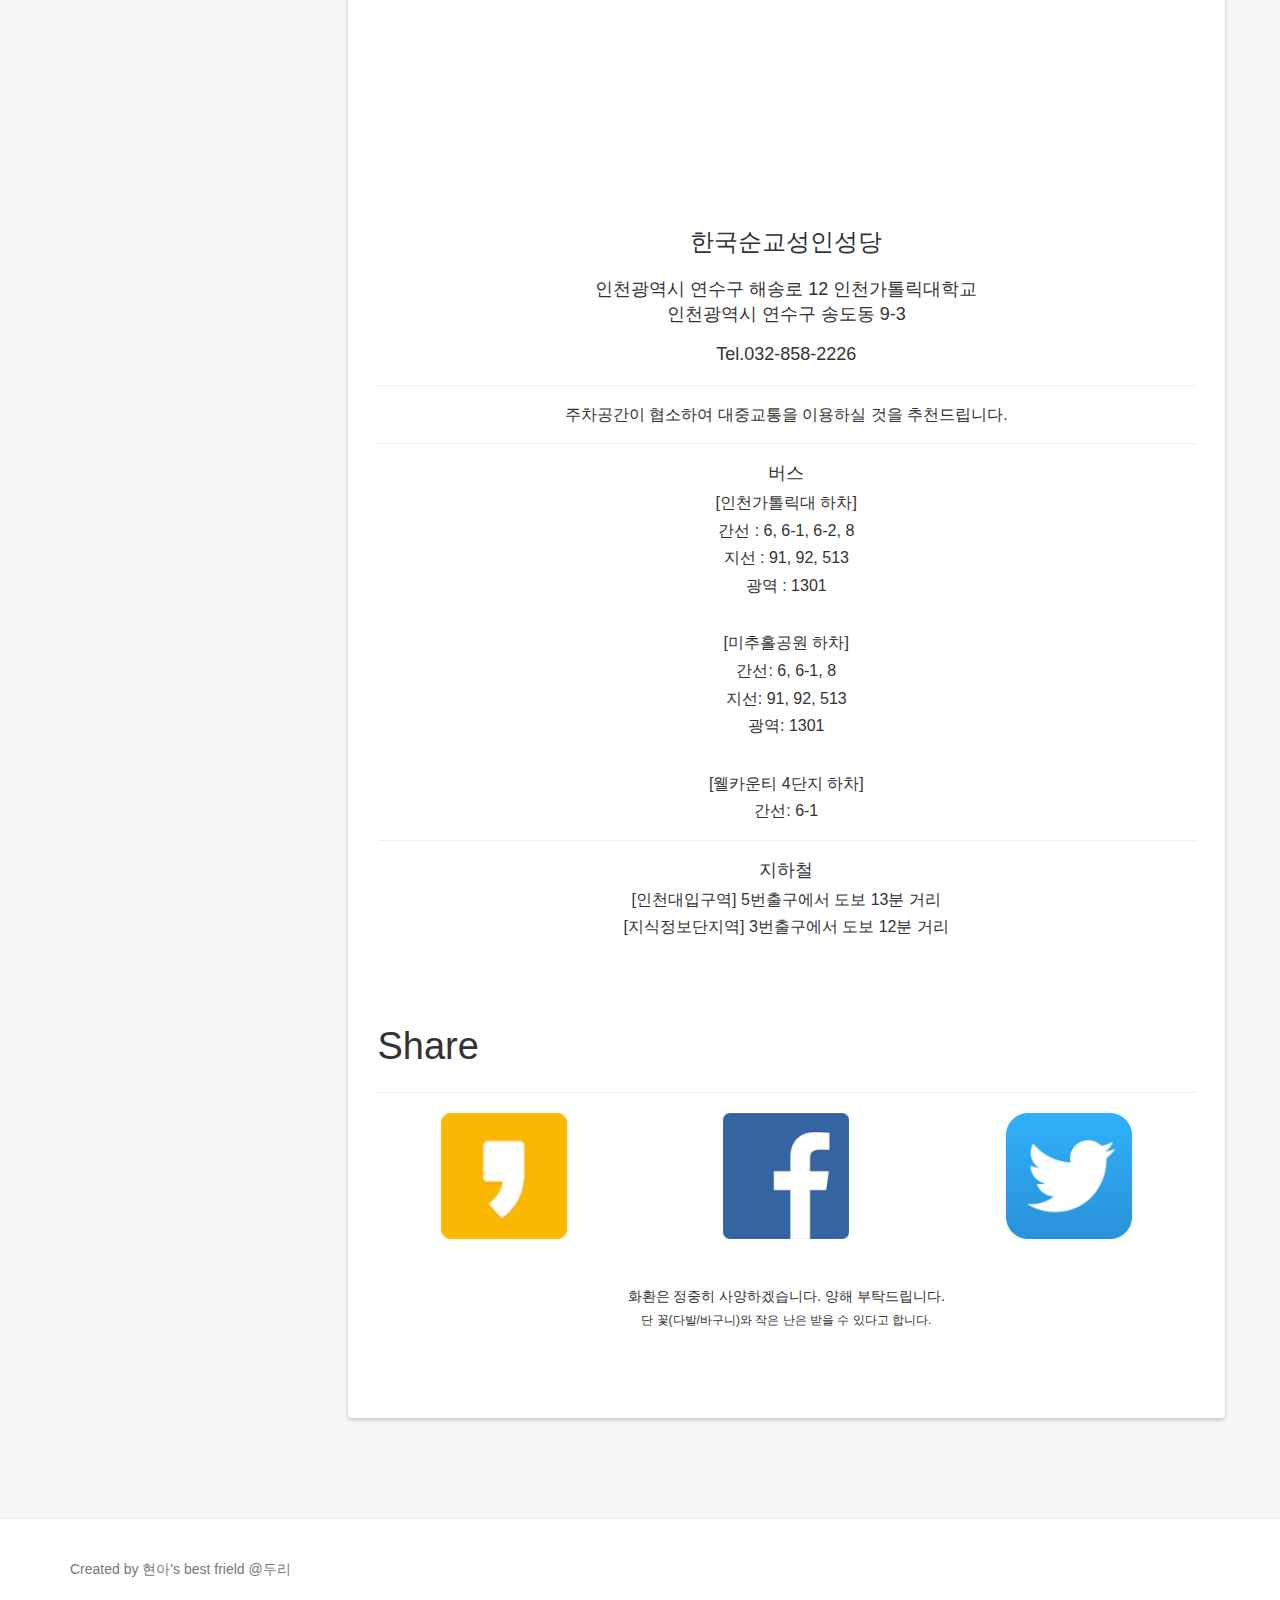
==== commit ba1e9966: "푸터 수정" ====
--- a/hyeona/index.html
+++ b/hyeona/index.html
@@ -362,19 +362,7 @@
 			
 		<footer class="footer" role="contentinfo">
 			<div class="container">
-				<p>Less.js and these docs are maintained by <a href="about/#team">the core less team</a>.</p>
-				<p>Documentation source code released under the <a href="https://github.com/less/less-docs/blob/master/LICENSE-MIT" target="_blank">MIT License</a>, documentation under <a href="http://creativecommons.org/licenses/by/3.0/">CC BY 3.0</a>.</p>
-				<ul class="footer-links">
-				  <li>Currently v2.5.0</li>
-				  
-				  <li class="muted">&#xB7;</li>
-				  <li><a href="https://github.com/less/less.js/issues">Less.js Issues</a></li>
-				  <li class="muted">&#xB7;</li>
-				  <li><a href="https://github.com/less/less-docs/issues?&amp;state=open">Less Docs Issues</a></li>
-				  <li class="muted">&#xB7;</li>
-				  <li><a href="https://github.com/less/less.js/blob/master/CHANGELOG.md">Changelog</a></li>
-				  
-				</ul>
+				<p>Created by 현아's best frield @두리</p>
 		  </div>
 		</footer>
 	</body>
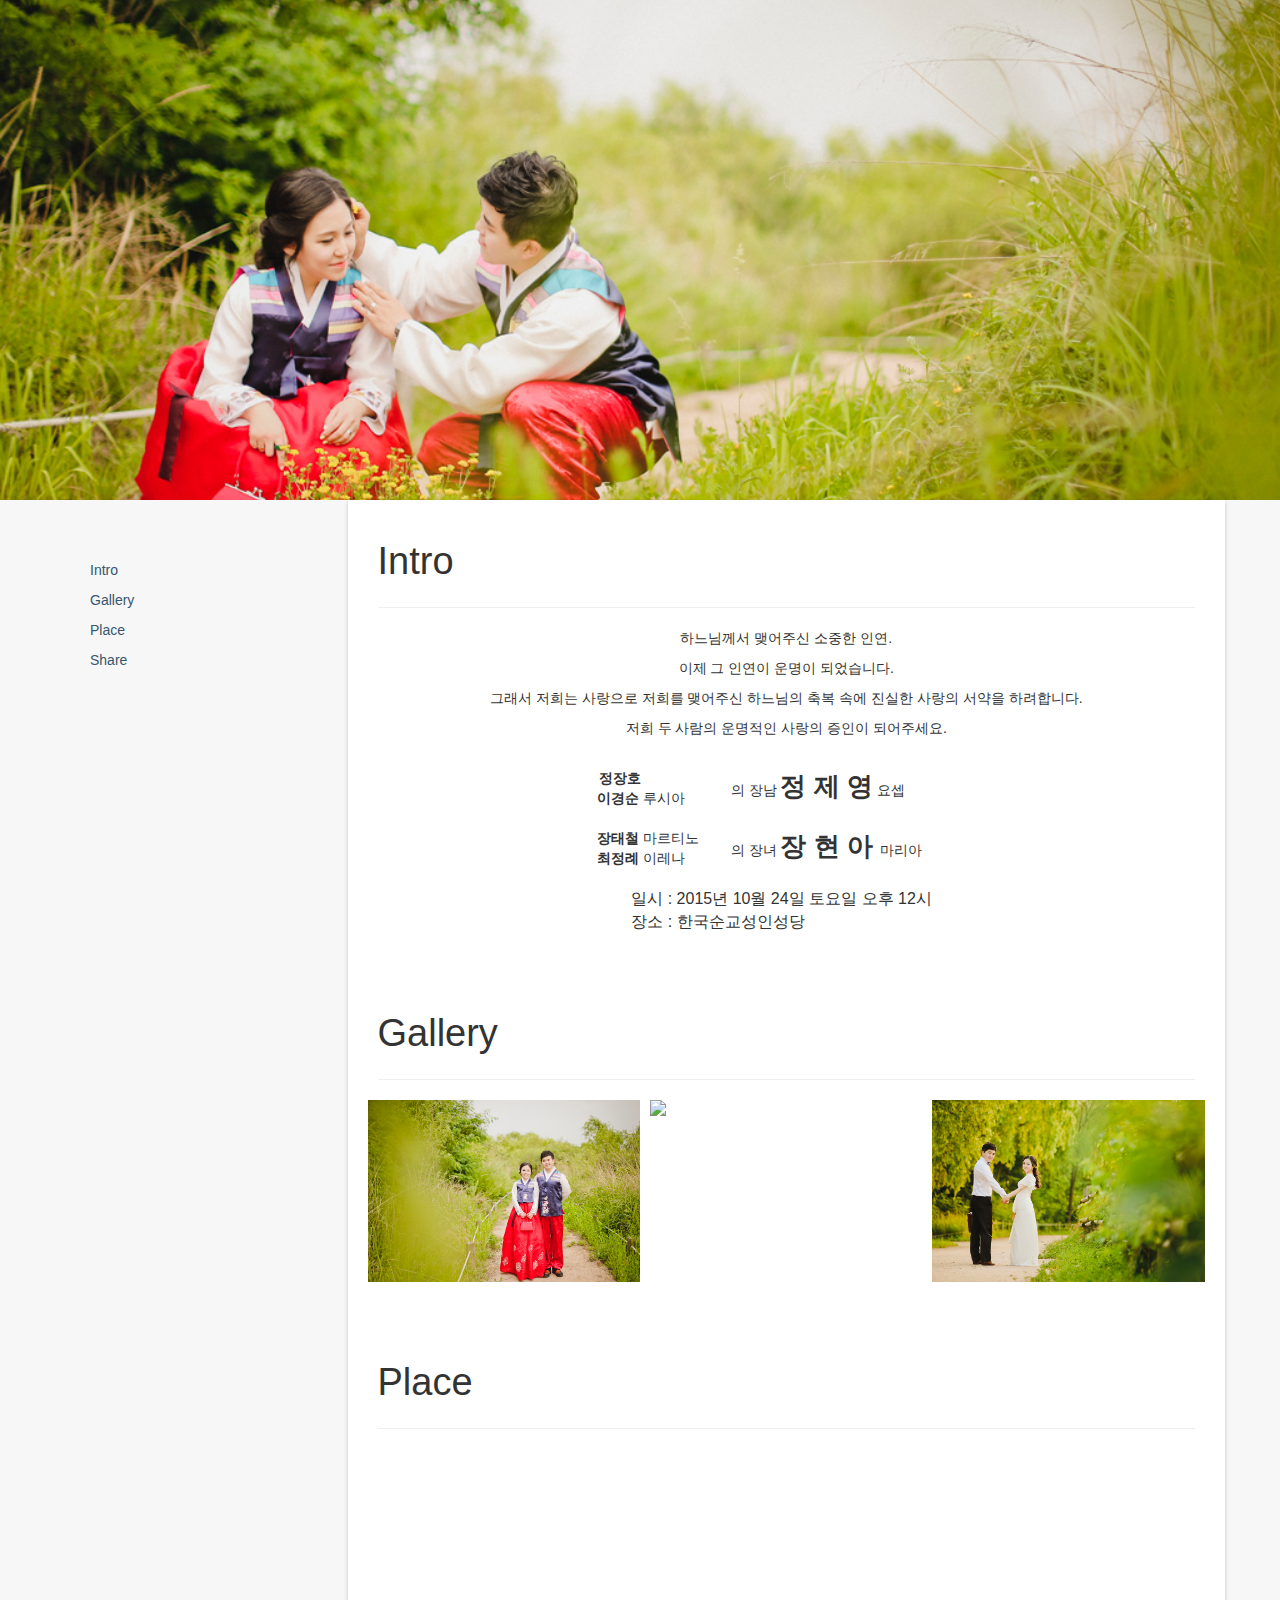
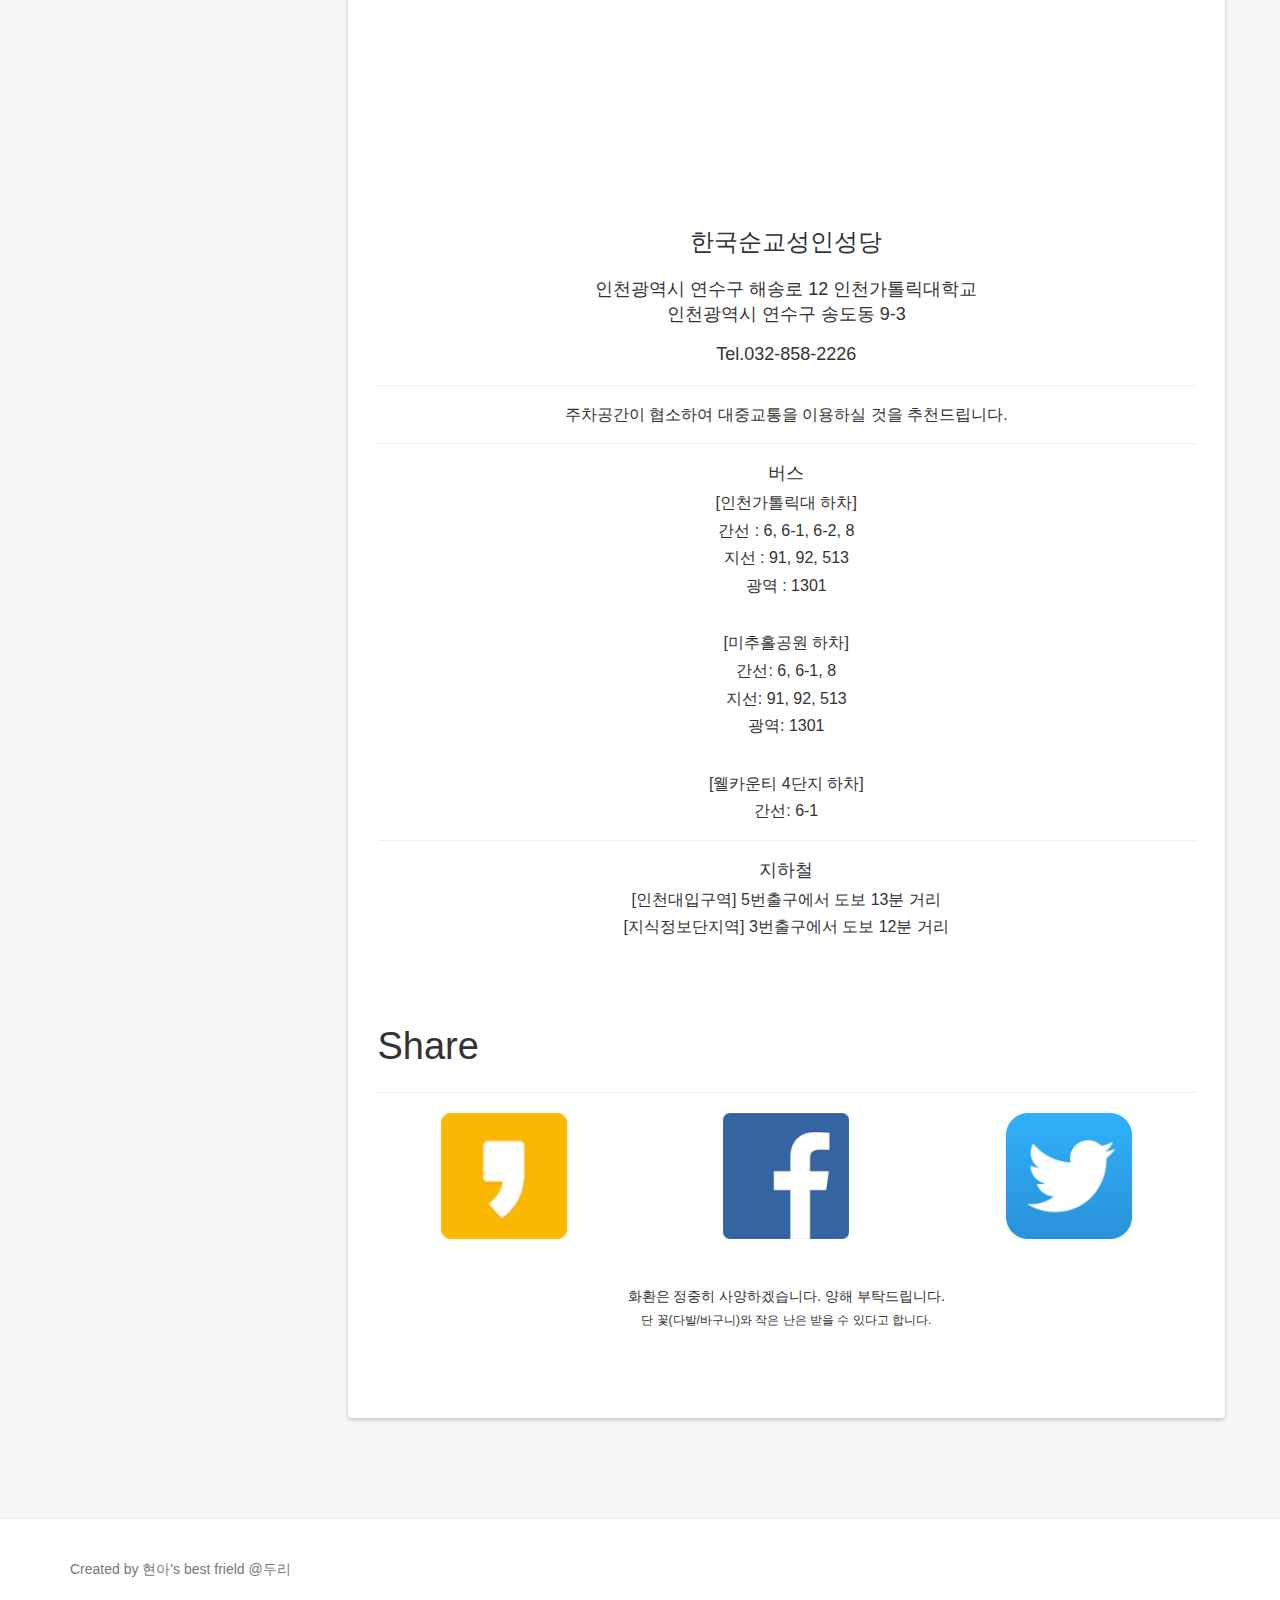
==== commit 3f9cc28a: "오타 수정" ====
--- a/hyeona/index.html
+++ b/hyeona/index.html
@@ -83,7 +83,7 @@
 							</div>
 							<p class="text-center">하느님께서 맺어주신 소중한 인연.</p>
 							<p class="text-center">이제 그 인연이 운명이 되었습니다.</p>
-							<p class="text-center">그래서 저희는 사랑으로 저희를 맺어주신 하는님의 축복 속에 진실한 사랑의 서약을 하려합니다.</p>
+							<p class="text-center">그래서 저희는 사랑으로 저희를 맺어주신 하느님의 축복 속에 진실한 사랑의 서약을 하려합니다.</p>
 							<p class="text-center">저희 두 사람의 운명적인 사랑의 증인이 되어주세요.</p>
 							
 							<div class="row card-name-label-spacing">
